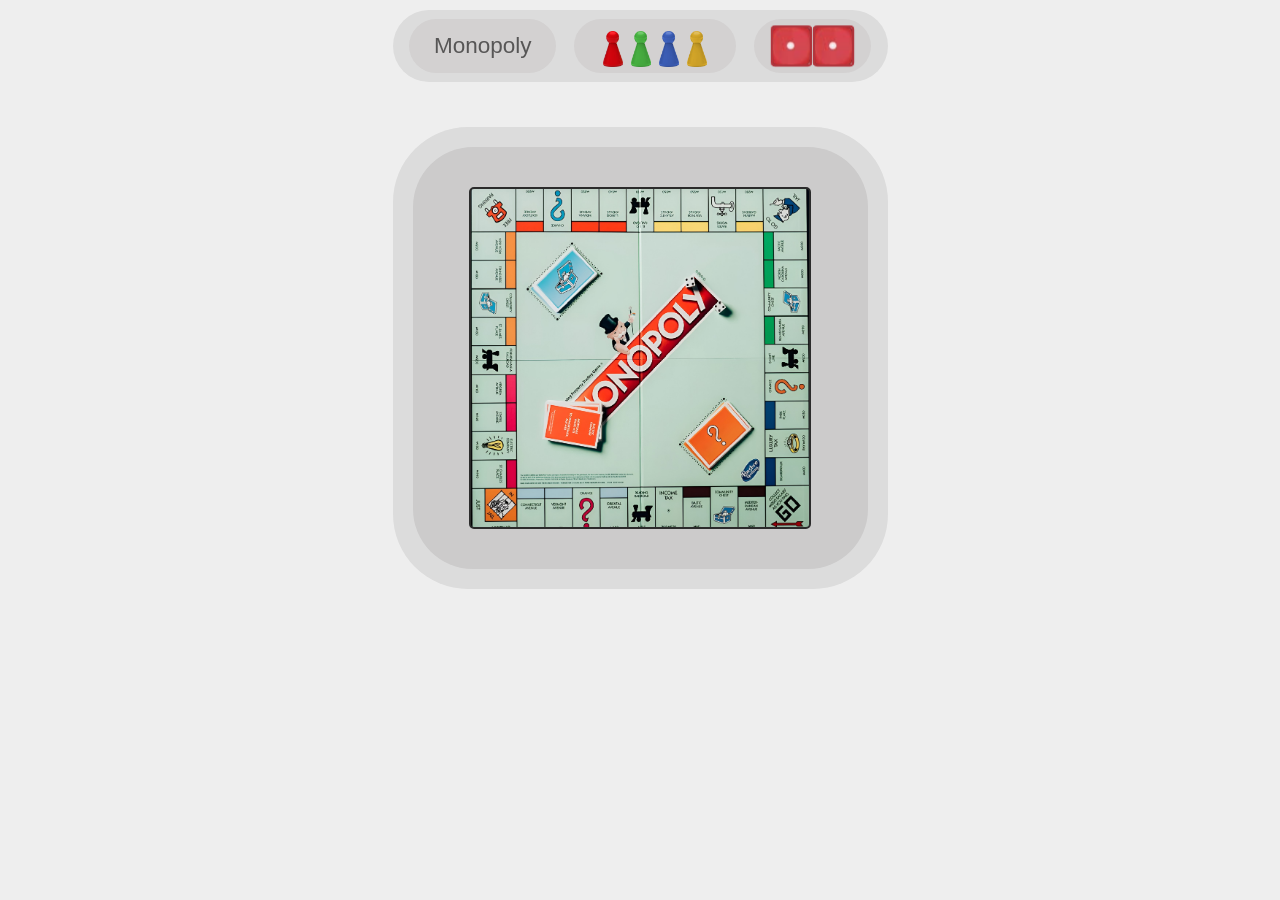
==== index.html @ c20c6dc3 "add base functions" ====
<!DOCTYPE html>
<html lang="en">
<head>
    <meta charset="UTF-8">
    <meta name="viewport" content="width=device-width, initial-scale=1.0">
    <title>Monopoly</title>
    <link rel="stylesheet" href="./style.css">
    <link rel="stylesheet" href="./cubes.css">
    <link rel="icon" href="./imgs/favicon.jpg">
    
</head>
<body>
    <div class="container">
        <nav>
            <div class="logo-container"><a href="./drag-n-drop.html">Monopoly</a></div>
            <div class="figure-container">
                <div class="figure" draggable="true" data-id="1">
                    <img src="./imgs/red_figure.png">
                </div>
                <div class="figure" draggable="true" data-id="2">
                    <img src="./imgs/green_figure.png">
                </div>
                <div class="figure" draggable="true" data-id="3">
                    <img src="./imgs/blue_figure.png">
                </div>
                <div class="figure" draggable="true" data-id="4">
                    <img src="./imgs/yellow_figure.png">
                </div>
            </div>
            <div class="cube-container">
                <div class="cube cube-one cube-hover" onclick=(rollTheDice())>
                    <div class="face front"></div>
                    <div class="face back"></div>
                    <div class="face right"></div>
                    <div class="face left"></div>
                    <div class="face top"></div>
                    <div class="face bottom"></div>
                </div>
                <div class="cube cube-two cube-hover" onclick=(rollTheDice())>
                    <div class="face front"></div>
                    <div class="face back"></div>
                    <div class="face right"></div>
                    <div class="face left"></div>
                    <div class="face top"></div>
                    <div class="face bottom"></div>
                </div>
            </div>
        </nav>
        <main>
            <div class="field">

                <div class="monopoly">
                    <div class="field-cell" id="zone1">
                        <div class="cell-item cell-big"></div>
                    </div>
                    <div class="field-cell" id="zone2">
                        <div class="cell-item"></div>
                    </div>
                    <div class="field-cell" id="zone3">
                        <div class="cell-item"></div>
                    </div>
                    <div class="field-cell" id="zone4">
                        <div class="cell-item"></div>
                    </div>
                    <div class="field-cell" id="zone5">
                        <div class="cell-item"></div>
                    </div>
                    <div class="field-cell" id="zone6">
                        <div class="cell-item"></div>
                    </div>
                    <div class="field-cell" id="zone7">
                        <div class="cell-item"></div>
                    </div>
                    <div class="field-cell" id="zone8">
                        <div class="cell-item"></div>
                    </div>
                    <div class="field-cell" id="zone9">
                        <div class="cell-item"></div>
                    </div>
                    <div class="field-cell" id="zone10">
                        <div class="cell-item"></div>
                    </div>
                    <div class="field-cell" id="zone11">
                        <div class="cell-item cell-big"></div>
                    </div>
                    <div class="field-cell" id="zone12">
                        <div class="cell-item"></div>
                    </div>
                    <div class="field-cell" id="zone13">
                        <div class="cell-item"></div>
                    </div>
                    <div class="field-cell" id="zone14">
                        <div class="cell-item"></div>
                    </div>
                    <div class="field-cell" id="zone15">
                        <div class="cell-item"></div>
                    </div>
                    <div class="field-cell" id="zone16">
                        <div class="cell-item"></div>
                    </div>
                    <div class="field-cell" id="zone17">
                        <div class="cell-item"></div>
                    </div>
                    <div class="field-cell" id="zone18">
                        <div class="cell-item"></div>
                    </div>
                    <div class="field-cell" id="zone19">
                        <div class="cell-item"></div>
                    </div>
                    <div class="field-cell" id="zone20">
                        <div class="cell-item"></div>
                    </div>
                    <div class="field-cell" id="zone21">
                        <div class="cell-item"></div>
                    </div>
                    <div class="field-cell" id="zone22">
                        <div class="cell-item"></div>
                    </div>
                    <div class="field-cell" id="zone23">
                        <div class="cell-item"></div>
                    </div>
                    <div class="field-cell" id="zone24">
                        <div class="cell-item"></div>
                    </div>
                    <div class="field-cell" id="zone25">
                        <div class="cell-item"></div>
                    </div>
                    <div class="field-cell" id="zone26">
                        <div class="cell-item"></div>
                    </div>
                    <div class="field-cell" id="zone27">
                        <div class="cell-item"></div>
                    </div>
                    <div class="field-cell" id="zone28">
                        <div class="cell-item"></div>
                    </div>
                    <div class="field-cell" id="zone29">
                        <div class="cell-item"></div>
                    </div>
                    <div class="field-cell" id="zone30">
                        <div class="cell-item cell-big"></div>
                    </div>
                    <div class="field-cell" id="zone31">
                        <div class="cell-item"></div>
                    </div>
                    <div class="field-cell" id="zone32">
                        <div class="cell-item"></div>
                    </div>
                    <div class="field-cell" id="zone33">
                        <div class="cell-item"></div>
                    </div>
                    <div class="field-cell" id="zone34">
                        <div class="cell-item"></div>
                    </div>
                    <div class="field-cell" id="zone35">
                        <div class="cell-item"></div>
                    </div>
                    <div class="field-cell" id="zone36">
                        <div class="cell-item"></div>
                    </div>
                    <div class="field-cell" id="zone37">
                        <div class="cell-item"></div>
                    </div>
                    <div class="field-cell" id="zone38">
                        <div class="cell-item"></div>
                    </div>
                    <div class="field-cell" id="zone39">
                        <div class="cell-item"></div>
                    </div>
                    <div class="field-cell" id="zone40">
                        <div class="cell-item cell-big"></div>
                    </div>
                    <div class="center-zone" id="zone41" onclick={rollTheDice()}></div>

                    
                    
                </div>
            </div>
        </main>
    </div>

    <script src="./script.js"></script>
</body>
</html>
---- style.css ----
* {
    box-sizing: border-box;
    padding: 0;
    margin: 0;
}

a {
    text-decoration: none;
    color: rgb(87, 86, 86);
}

body {
    background-color: rgb(238, 238, 238);
}

.container {
    margin: auto;
    margin-top: 10px;
    max-width: 55vh;
}

/* Навигация */

nav {
    display: flex;
    justify-content: space-around;
    align-items: center;
    gap: 15px;
    padding: 15px;
    height: 8vh;

    font-size: 2.5vh;
    background-color: gainsboro;
    border-radius: 60px;
}

/* Лого */

.logo-container {
    display: flex;
    align-items: center;
    justify-content: center;
    
    font-family: sans-serif;
    background-color: rgb(211, 209, 209);
    height: 6vh;
    border-radius: 5vh;
    padding: 25px;
    color: rgb(77, 76, 76);
}

/* Фигуры */

.figure-container {
    display: flex;
    justify-content: space-around;
    align-items: center;
    width: 18vh;
    height: 6vh;
    padding: 25px;
    border-radius: 5vh;
    background-color: rgb(211, 209, 209);
}

.figure {
    cursor: grab;
    user-select: none;
    height: 4vh;
    transition: 0.2s;
}

.figure:hover {
    transform: scale(105%);
    transition: 0.2s;
}

.figure img {
    display: flex;
    height: inherit;
    margin-top: 3px;
}

/* Кубы в файле cubes.css*/

/* Контент */

main {
    margin-top: 5vh;
    border-radius: 75px;
    /* height: 51vh; */
    background-color: gainsboro;
    padding: 20px;
}

.field {
    display: flex;
    justify-content: center;
    align-items: center;

    /* height: 100%; */
    padding: 40px;
    background-color: rgb(204, 203, 203);
    border-radius: 60px;
}

.monopoly {
    display: grid;
    grid-template-columns: 28fr repeat(9, 17fr) 28fr;
    grid-template-rows: 28fr repeat(9, 18.2fr) 28fr;
    grid-auto-flow: none;

    height: 38vh;
    width: 38vh;
    /* width: 100%; */
    background-image: url(./imgs/monopoly_upsc.jpg);
    background-position: center;
    background-size: 100%;
    background-repeat: no-repeat;
    border: 2px solid rgb(43, 43, 43);
    border-radius: 5px;
}


/* Ячейки */

.field-cell {
    position: relative;
    /* border: 1px solid green; */
}

.field-cell .figure {
    
    /* top: 0; */
}

.cell-item {
    position: absolute;
    width: 100%;
    height: 100%;

    display: grid;
    grid-template-columns: 50% 50%;
    grid-template-rows: 45% 45%;
    justify-content: center;
    align-items: center;
    /* border: 1px dashed red; */
    transition: 0.1s;
}

.cell-item:hover {
    background-color: rgba(245, 245, 245, 0.1);
    /* filter: blur(7px); */
    /* transform: scale(120%); */
    cursor: pointer;
    transition: 0.1s;
}

.cell-item .figure {
    position: relative;
    /* border: 2px violet dashed; */
}

.cell-item .figure img {
    position: absolute;
    top: 3px;
    height: 60%;
}

.cell-big {
    grid-template-columns: 45% 45%;
    grid-template-rows: 40% 40%;
}

.cell-big .figure img {
    top: 3px;
    height: 75%;
}

.center-zone {
    grid-row: 2 / 11;
    grid-column: 2 / 11;
}

.center-zone:hover {
    /* z-index: 0; */
    /* background-color: rgba(143, 143, 143, 0.1);
    transform: scale(110%);
    filter: blur(21px);
    cursor: pointer;
    transition: 0.2s; */
}

/* Drag and drop */

.figure-over-cell {
    z-index: 2;
    background-color: rgba(245, 245, 245, 0.3);
    /* filter: blur(7px); */
    /* transform: scale(120%); */
    transition: 0.1s;
}
---- cubes.css ----
/* Кубы */

.cube-container {
    display: flex;
    justify-content: space-around;
    align-items: center;

    height: 6vh;
    width: 13vh;
    padding: 25px;
    border-radius: 5vh;
    gap: 15px;
    background-color: rgb(211, 209, 209);

    perspective: 70vh;
    perspective-origin: 50% 50%;
}

.cube {
    z-index: 1;
    display: flex;
    justify-content: center;
    align-items: center;
    width: 40px;
    height: 40px;

    font-family: system-ui, -apple-system, BlinkMacSystemFont, 'Segoe UI', Roboto, Oxygen, Ubuntu, Cantarell, 'Open Sans', 'Helvetica Neue', sans-serif;
    color: whitesmoke;
    border-radius: 4px;
    user-select: none;
    transition: 0.1s;

    width: 100%;
    height: 100%;
    position: relative;
    transform-style: preserve-3d;
}

.face {
    position: absolute;
    width: 40px;
    height: 40px;
    background-color: rgb(184, 31, 31);
    display: flex;
    align-items: center;
    justify-content: center;
    font-size: 20px;
    color: #fff;
    background-position: center;
    background-size: 125%;
    border: 2px solid #b1363e;
    border-radius: 4px;
}

.front {
    transform: translateZ(18px);
    background-color: rgb(170, 28, 28);
    background-image: url(./imgs/cube/Слой\ 2.jpg);
}

.back {
    transform: rotateY(180deg) translateZ(18px);
    background-color: rgb(184, 31, 31);
    background-image: url(./imgs/cube/Слой\ 3.jpg);
}

.right {
    transform: rotateY(90deg) translateZ(18px);
    background-color: rgb(187, 36, 36);
    background-image: url(./imgs/cube/Слой\ 4.jpg);
}

.left {
    transform: rotateY(-90deg) translateZ(18px);
    background-color: rgb(184, 31, 31);
    background-image: url(./imgs/cube/Слой\ 5.jpg);
}

.top {
    transform: rotateX(90deg) translateZ(18px);
    background-color: rgb(173, 25, 25);
    background-image: url(./imgs/cube/Слой\ 6.jpg);
}

.bottom {
    transform: rotateX(-90deg) translateZ(18px);
    background-color: rgb(184, 31, 31);
    background-image: url(./imgs/cube/Слой\ 7.jpg);
}


.cube-hover:hover {
    /* animation-timing-function: ease;
    animation-duration: 3s;
    animation-name: hoverTheDice;
    animation-iteration-count: infinite;
    animation-direction: alternate; */

    cursor: pointer;
    transform: scale(105%);
    transition: 0.1s;
}

.roll-cube {
    animation-timing-function: ease;
    animation-duration: 2s;
    animation-name: rollTheDice;
    animation-iteration-count: 1;
}

@keyframes hoverTheDice {

    from {
        transform: scaleX(100%) scaleY(100%) scaleZ(100%) rotateX(0deg) rotateY(0deg) rotateZ(0deg) translateX(0px) translateY(0px) translateZ(0px) skewX(0deg) skewY(0deg);
    }

    to {
        transform: scaleX(105%) scaleY(105%) scaleZ(105%) rotateX(180deg) rotateY(0deg) rotateZ(-180deg) translateX(0px) translateY(0px) translateZ(0px) skewX(0deg) skewY(0deg);
    }
}

@keyframes rollTheDice {

    from {
        transform: scaleX(100%) scaleY(100%) scaleZ(100%) rotateX(0deg) rotateY(0deg) rotateZ(0deg) translateX(0px) translateY(0px) translateZ(0px);
    }

    50% {
        transform: scaleX(135%) scaleY(135%) scaleZ(135%) rotateX(-445deg) rotateY(1145deg) rotateZ(345deg) translateX(0px) translateY(0px) translateZ(0px);
    }

    to {
        transform: scaleX(100%) scaleY(100%) scaleZ(100%) rotateX(0deg) rotateY(0deg) rotateZ(0deg) translateX(0px) translateY(0px) translateZ(0px);
    }
}
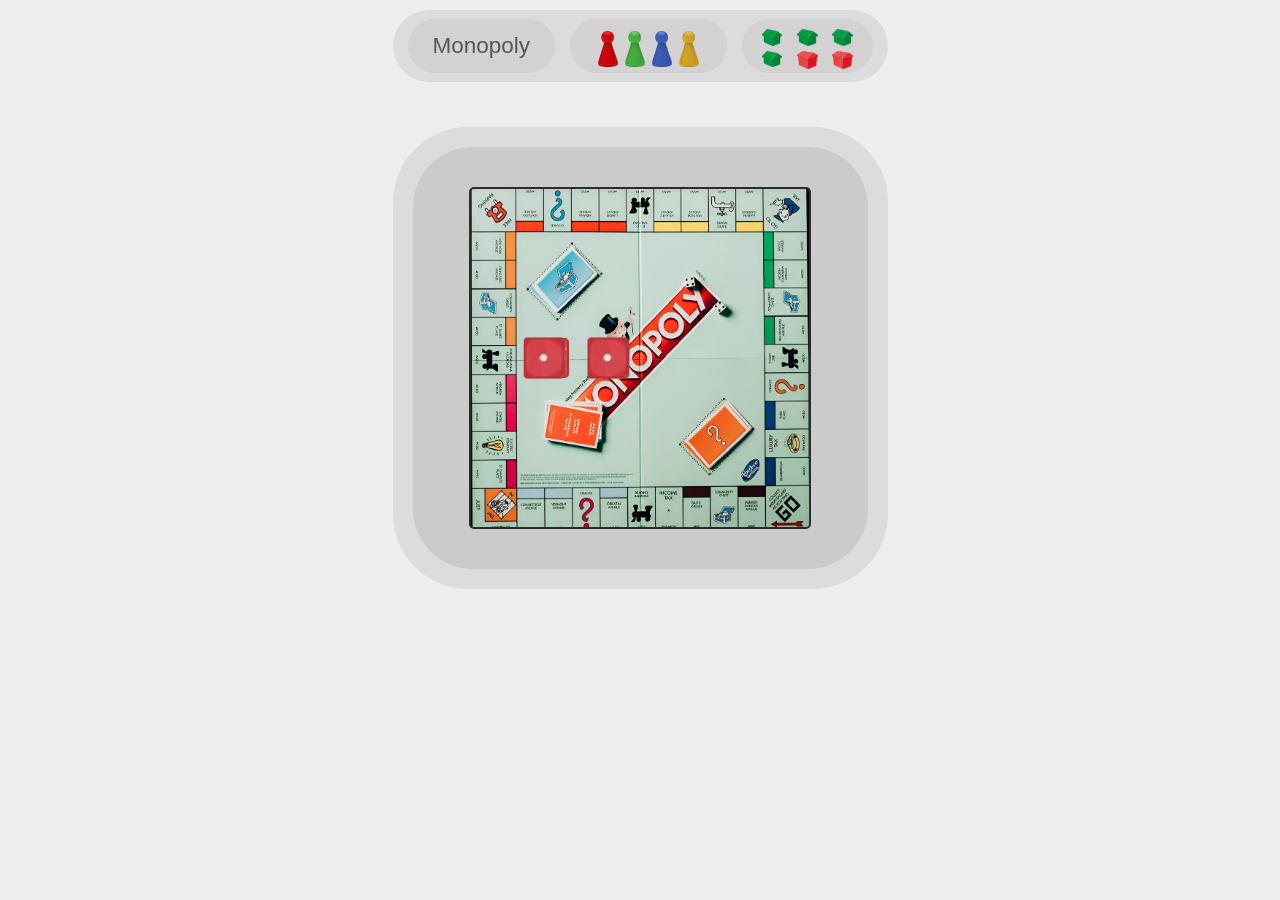
==== commit 2b5662e7: "repear path" ====
--- a/index.html
+++ b/index.html
@@ -1,5 +1,6 @@
 <!DOCTYPE html>
 <html lang="en">
+
 <head>
     <meta charset="UTF-8">
     <meta name="viewport" content="width=device-width, initial-scale=1.0">
@@ -7,8 +8,9 @@
     <link rel="stylesheet" href="./style.css">
     <link rel="stylesheet" href="./cubes.css">
     <link rel="icon" href="./imgs/favicon.jpg">
-    
+
 </head>
+
 <body>
     <div class="container">
         <nav>
@@ -27,22 +29,24 @@
                     <img src="./imgs/yellow_figure.png">
                 </div>
             </div>
-            <div class="cube-container">
-                <div class="cube cube-one cube-hover" onclick=(rollTheDice())>
-                    <div class="face front"></div>
-                    <div class="face back"></div>
-                    <div class="face right"></div>
-                    <div class="face left"></div>
-                    <div class="face top"></div>
-                    <div class="face bottom"></div>
-                </div>
-                <div class="cube cube-two cube-hover" onclick=(rollTheDice())>
-                    <div class="face front"></div>
-                    <div class="face back"></div>
-                    <div class="face right"></div>
-                    <div class="face left"></div>
-                    <div class="face top"></div>
-                    <div class="face bottom"></div>
+            <div class="house-container">
+                <div class="figure figure-house" draggable="true" data-id="5">
+                    <img src="./imgs/house.png">
+                </div>
+                <div class="figure figure-house" draggable="true" data-id="6">
+                    <img src="./imgs/house.png">
+                </div>
+                <div class="figure figure-house" draggable="true" data-id="6">
+                    <img src="./imgs/house.png">
+                </div>
+                <div class="figure figure-house" draggable="true" data-id="6">
+                    <img src="./imgs/house.png">
+                </div>
+                <div class="figure figure-hotel" draggable="true" data-id="7">
+                    <img src="./imgs/hotel.png">
+                </div>
+                <div class="figure figure-hotel" draggable="true" data-id="7">
+                    <img src="./imgs/hotel.png">
                 </div>
             </div>
         </nav>
@@ -170,10 +174,27 @@
                     <div class="field-cell" id="zone40">
                         <div class="cell-item cell-big"></div>
                     </div>
-                    <div class="center-zone" id="zone41" onclick={rollTheDice()}></div>
-
-                    
-                    
+                    <div class="center-zone cube-container-field" id="zone41" onclick={rollTheDice()}>
+                        <div class="cube cube-one cube-hover" onclick=(rollTheDice())>
+                            <div class="face front"></div>
+                            <div class="face back"></div>
+                            <div class="face right"></div>
+                            <div class="face left"></div>
+                            <div class="face top"></div>
+                            <div class="face bottom"></div>
+                        </div>
+                        <div class="cube cube-two cube-hover" onclick=(rollTheDice())>
+                            <div class="face front"></div>
+                            <div class="face back"></div>
+                            <div class="face right"></div>
+                            <div class="face left"></div>
+                            <div class="face top"></div>
+                            <div class="face bottom"></div>
+                        </div>
+                    </div>
+
+
+
                 </div>
             </div>
         </main>
@@ -181,4 +202,5 @@
 
     <script src="./script.js"></script>
 </body>
+
 </html>
--- a/style.css
+++ b/style.css
@@ -80,7 +80,30 @@
     margin-top: 3px;
 }
 
-/* Кубы в файле cubes.css*/
+.figure-house {
+    height: 1.8vh;
+}
+
+.figure-hotel {
+    height: 2vh;
+}
+
+/* Недвижимость */
+
+.house-container {
+    display: grid;
+    grid-template-columns: 1fr 1fr 1fr;
+    grid-template-rows: 1fr;
+    align-content: center;
+    justify-items: center;
+
+    height: 6vh;
+    width: 15vh;
+    padding: 15px;
+    border-radius: 5vh;
+    gap: 5px;
+    background-color: rgb(211, 209, 209);
+}
 
 /* Контент */
 
@@ -140,7 +163,7 @@
 
     display: grid;
     grid-template-columns: 50% 50%;
-    grid-template-rows: 45% 45%;
+    grid-template-rows: 35% 35% 35% 35%;
     justify-content: center;
     align-items: center;
     /* border: 1px dashed red; */
@@ -151,7 +174,7 @@
     background-color: rgba(245, 245, 245, 0.1);
     /* filter: blur(7px); */
     /* transform: scale(120%); */
-    cursor: pointer;
+    /* cursor: pointer; */
     transition: 0.1s;
 }
 
@@ -168,7 +191,7 @@
 
 .cell-big {
     grid-template-columns: 45% 45%;
-    grid-template-rows: 40% 40%;
+    grid-template-rows: 35% 35% 25% 25%;
 }
 
 .cell-big .figure img {
--- a/cubes.css
+++ b/cubes.css
@@ -1,19 +1,14 @@
 /* Кубы */
 
-.cube-container {
-    display: flex;
-    justify-content: space-around;
-    align-items: center;
-
-    height: 6vh;
-    width: 13vh;
-    padding: 25px;
-    border-radius: 5vh;
-    gap: 15px;
-    background-color: rgb(211, 209, 209);
-
+.cube-container-field {
+    display: grid;
+    grid-template-columns: 25% 25%;
     perspective: 70vh;
     perspective-origin: 50% 50%;
+}
+
+.cube-container-field:hover {
+    cursor: pointer;
 }
 
 .cube {
@@ -106,30 +101,4 @@
     animation-duration: 2s;
     animation-name: rollTheDice;
     animation-iteration-count: 1;
-}
-
-@keyframes hoverTheDice {
-
-    from {
-        transform: scaleX(100%) scaleY(100%) scaleZ(100%) rotateX(0deg) rotateY(0deg) rotateZ(0deg) translateX(0px) translateY(0px) translateZ(0px) skewX(0deg) skewY(0deg);
-    }
-
-    to {
-        transform: scaleX(105%) scaleY(105%) scaleZ(105%) rotateX(180deg) rotateY(0deg) rotateZ(-180deg) translateX(0px) translateY(0px) translateZ(0px) skewX(0deg) skewY(0deg);
-    }
-}
-
-@keyframes rollTheDice {
-
-    from {
-        transform: scaleX(100%) scaleY(100%) scaleZ(100%) rotateX(0deg) rotateY(0deg) rotateZ(0deg) translateX(0px) translateY(0px) translateZ(0px);
-    }
-
-    50% {
-        transform: scaleX(135%) scaleY(135%) scaleZ(135%) rotateX(-445deg) rotateY(1145deg) rotateZ(345deg) translateX(0px) translateY(0px) translateZ(0px);
-    }
-
-    to {
-        transform: scaleX(100%) scaleY(100%) scaleZ(100%) rotateX(0deg) rotateY(0deg) rotateZ(0deg) translateX(0px) translateY(0px) translateZ(0px);
-    }
 }
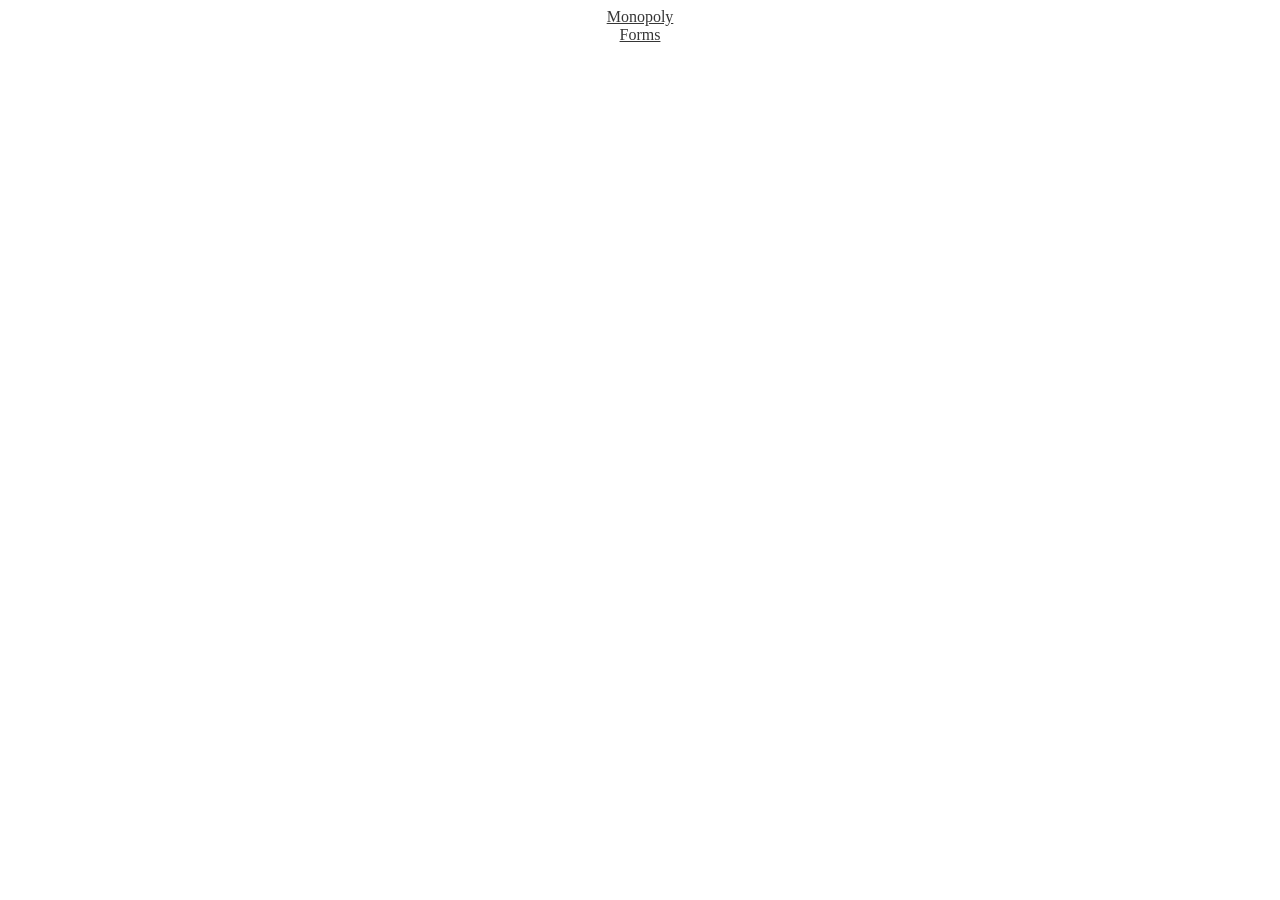
==== commit 91718893: "add redirect and forms" ====
--- a/index.html
+++ b/index.html
@@ -1,206 +1,30 @@
 <!DOCTYPE html>
 <html lang="en">
-
 <head>
     <meta charset="UTF-8">
     <meta name="viewport" content="width=device-width, initial-scale=1.0">
-    <title>Monopoly</title>
-    <link rel="stylesheet" href="./style.css">
-    <link rel="stylesheet" href="./cubes.css">
-    <link rel="icon" href="./imgs/favicon.jpg">
+    <link rel="icon" href="./icon.png">
+    <title>Redirect...</title>
+    <!-- <script>window.location.href = './drag-n-drop/index.html';</script> -->
+    <style>
+        body {
+            display: flex;
+            flex-direction: column;
+            justify-content: center;
+            align-items: center;
+        }
 
+        a {
+            color: rgb(54, 54, 54);
+        }
+
+        a:hover {
+            filter: brightness(120%);
+        }
+    </style>
 </head>
-
 <body>
-    <div class="container">
-        <nav>
-            <div class="logo-container"><a href="./drag-n-drop.html">Monopoly</a></div>
-            <div class="figure-container">
-                <div class="figure" draggable="true" data-id="1">
-                    <img src="./imgs/red_figure.png">
-                </div>
-                <div class="figure" draggable="true" data-id="2">
-                    <img src="./imgs/green_figure.png">
-                </div>
-                <div class="figure" draggable="true" data-id="3">
-                    <img src="./imgs/blue_figure.png">
-                </div>
-                <div class="figure" draggable="true" data-id="4">
-                    <img src="./imgs/yellow_figure.png">
-                </div>
-            </div>
-            <div class="house-container">
-                <div class="figure figure-house" draggable="true" data-id="5">
-                    <img src="./imgs/house.png">
-                </div>
-                <div class="figure figure-house" draggable="true" data-id="6">
-                    <img src="./imgs/house.png">
-                </div>
-                <div class="figure figure-house" draggable="true" data-id="6">
-                    <img src="./imgs/house.png">
-                </div>
-                <div class="figure figure-house" draggable="true" data-id="6">
-                    <img src="./imgs/house.png">
-                </div>
-                <div class="figure figure-hotel" draggable="true" data-id="7">
-                    <img src="./imgs/hotel.png">
-                </div>
-                <div class="figure figure-hotel" draggable="true" data-id="7">
-                    <img src="./imgs/hotel.png">
-                </div>
-            </div>
-        </nav>
-        <main>
-            <div class="field">
-
-                <div class="monopoly">
-                    <div class="field-cell" id="zone1">
-                        <div class="cell-item cell-big"></div>
-                    </div>
-                    <div class="field-cell" id="zone2">
-                        <div class="cell-item"></div>
-                    </div>
-                    <div class="field-cell" id="zone3">
-                        <div class="cell-item"></div>
-                    </div>
-                    <div class="field-cell" id="zone4">
-                        <div class="cell-item"></div>
-                    </div>
-                    <div class="field-cell" id="zone5">
-                        <div class="cell-item"></div>
-                    </div>
-                    <div class="field-cell" id="zone6">
-                        <div class="cell-item"></div>
-                    </div>
-                    <div class="field-cell" id="zone7">
-                        <div class="cell-item"></div>
-                    </div>
-                    <div class="field-cell" id="zone8">
-                        <div class="cell-item"></div>
-                    </div>
-                    <div class="field-cell" id="zone9">
-                        <div class="cell-item"></div>
-                    </div>
-                    <div class="field-cell" id="zone10">
-                        <div class="cell-item"></div>
-                    </div>
-                    <div class="field-cell" id="zone11">
-                        <div class="cell-item cell-big"></div>
-                    </div>
-                    <div class="field-cell" id="zone12">
-                        <div class="cell-item"></div>
-                    </div>
-                    <div class="field-cell" id="zone13">
-                        <div class="cell-item"></div>
-                    </div>
-                    <div class="field-cell" id="zone14">
-                        <div class="cell-item"></div>
-                    </div>
-                    <div class="field-cell" id="zone15">
-                        <div class="cell-item"></div>
-                    </div>
-                    <div class="field-cell" id="zone16">
-                        <div class="cell-item"></div>
-                    </div>
-                    <div class="field-cell" id="zone17">
-                        <div class="cell-item"></div>
-                    </div>
-                    <div class="field-cell" id="zone18">
-                        <div class="cell-item"></div>
-                    </div>
-                    <div class="field-cell" id="zone19">
-                        <div class="cell-item"></div>
-                    </div>
-                    <div class="field-cell" id="zone20">
-                        <div class="cell-item"></div>
-                    </div>
-                    <div class="field-cell" id="zone21">
-                        <div class="cell-item"></div>
-                    </div>
-                    <div class="field-cell" id="zone22">
-                        <div class="cell-item"></div>
-                    </div>
-                    <div class="field-cell" id="zone23">
-                        <div class="cell-item"></div>
-                    </div>
-                    <div class="field-cell" id="zone24">
-                        <div class="cell-item"></div>
-                    </div>
-                    <div class="field-cell" id="zone25">
-                        <div class="cell-item"></div>
-                    </div>
-                    <div class="field-cell" id="zone26">
-                        <div class="cell-item"></div>
-                    </div>
-                    <div class="field-cell" id="zone27">
-                        <div class="cell-item"></div>
-                    </div>
-                    <div class="field-cell" id="zone28">
-                        <div class="cell-item"></div>
-                    </div>
-                    <div class="field-cell" id="zone29">
-                        <div class="cell-item"></div>
-                    </div>
-                    <div class="field-cell" id="zone30">
-                        <div class="cell-item cell-big"></div>
-                    </div>
-                    <div class="field-cell" id="zone31">
-                        <div class="cell-item"></div>
-                    </div>
-                    <div class="field-cell" id="zone32">
-                        <div class="cell-item"></div>
-                    </div>
-                    <div class="field-cell" id="zone33">
-                        <div class="cell-item"></div>
-                    </div>
-                    <div class="field-cell" id="zone34">
-                        <div class="cell-item"></div>
-                    </div>
-                    <div class="field-cell" id="zone35">
-                        <div class="cell-item"></div>
-                    </div>
-                    <div class="field-cell" id="zone36">
-                        <div class="cell-item"></div>
-                    </div>
-                    <div class="field-cell" id="zone37">
-                        <div class="cell-item"></div>
-                    </div>
-                    <div class="field-cell" id="zone38">
-                        <div class="cell-item"></div>
-                    </div>
-                    <div class="field-cell" id="zone39">
-                        <div class="cell-item"></div>
-                    </div>
-                    <div class="field-cell" id="zone40">
-                        <div class="cell-item cell-big"></div>
-                    </div>
-                    <div class="center-zone cube-container-field" id="zone41" onclick={rollTheDice()}>
-                        <div class="cube cube-one cube-hover" onclick=(rollTheDice())>
-                            <div class="face front"></div>
-                            <div class="face back"></div>
-                            <div class="face right"></div>
-                            <div class="face left"></div>
-                            <div class="face top"></div>
-                            <div class="face bottom"></div>
-                        </div>
-                        <div class="cube cube-two cube-hover" onclick=(rollTheDice())>
-                            <div class="face front"></div>
-                            <div class="face back"></div>
-                            <div class="face right"></div>
-                            <div class="face left"></div>
-                            <div class="face top"></div>
-                            <div class="face bottom"></div>
-                        </div>
-                    </div>
-
-
-
-                </div>
-            </div>
-        </main>
-    </div>
-
-    <script src="./script.js"></script>
+    <a href="./drag-n-drop/index.html">Monopoly</a>
+    <a href="./forms/index.html">Forms</a>
 </body>
-
 </html>
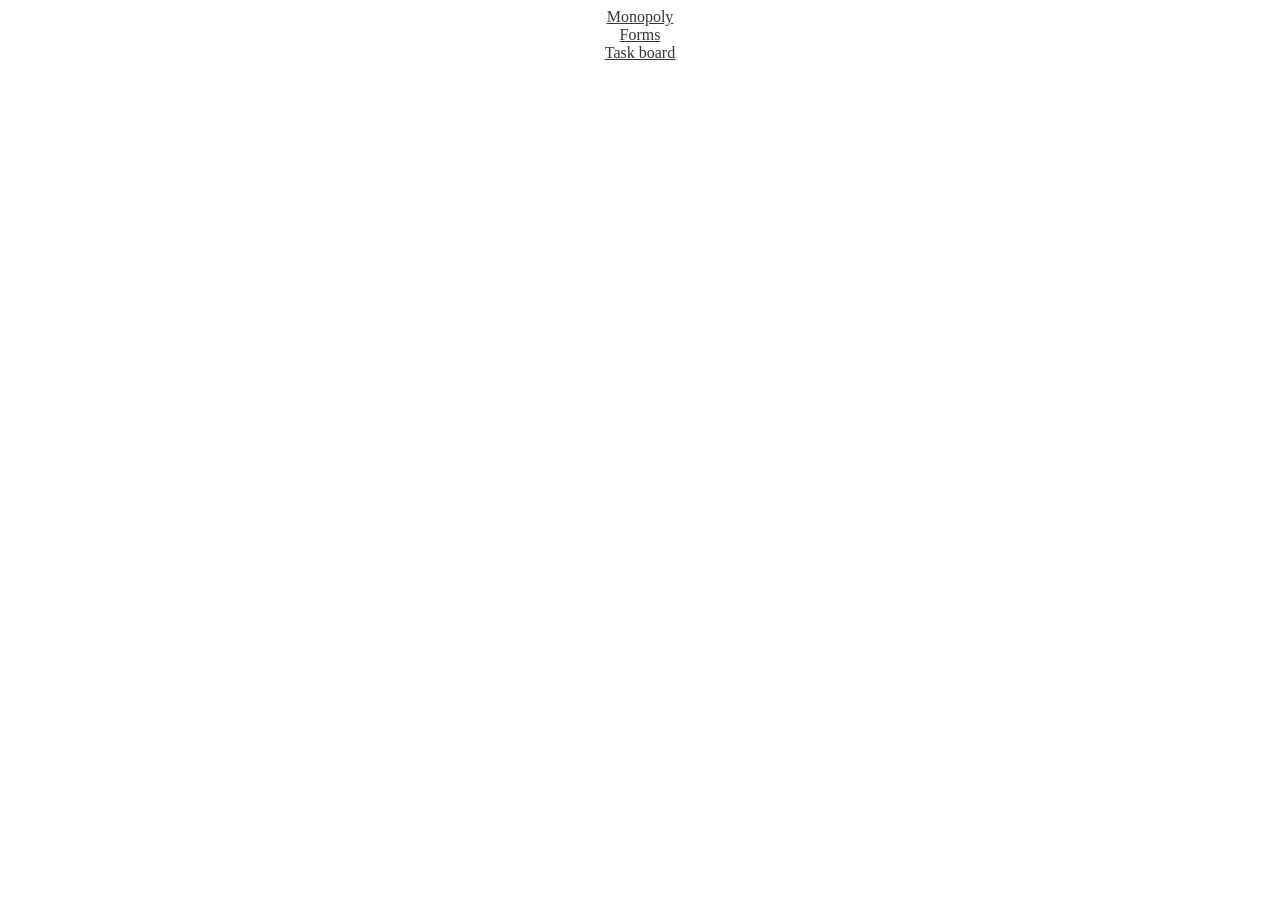
==== commit 841f52e6: "create project task-board" ====
--- a/index.html
+++ b/index.html
@@ -26,5 +26,6 @@
 <body>
     <a href="./drag-n-drop/index.html">Monopoly</a>
     <a href="./forms/index.html">Forms</a>
+    <a href="./forms/index.html">Task board</a>
 </body>
 </html>
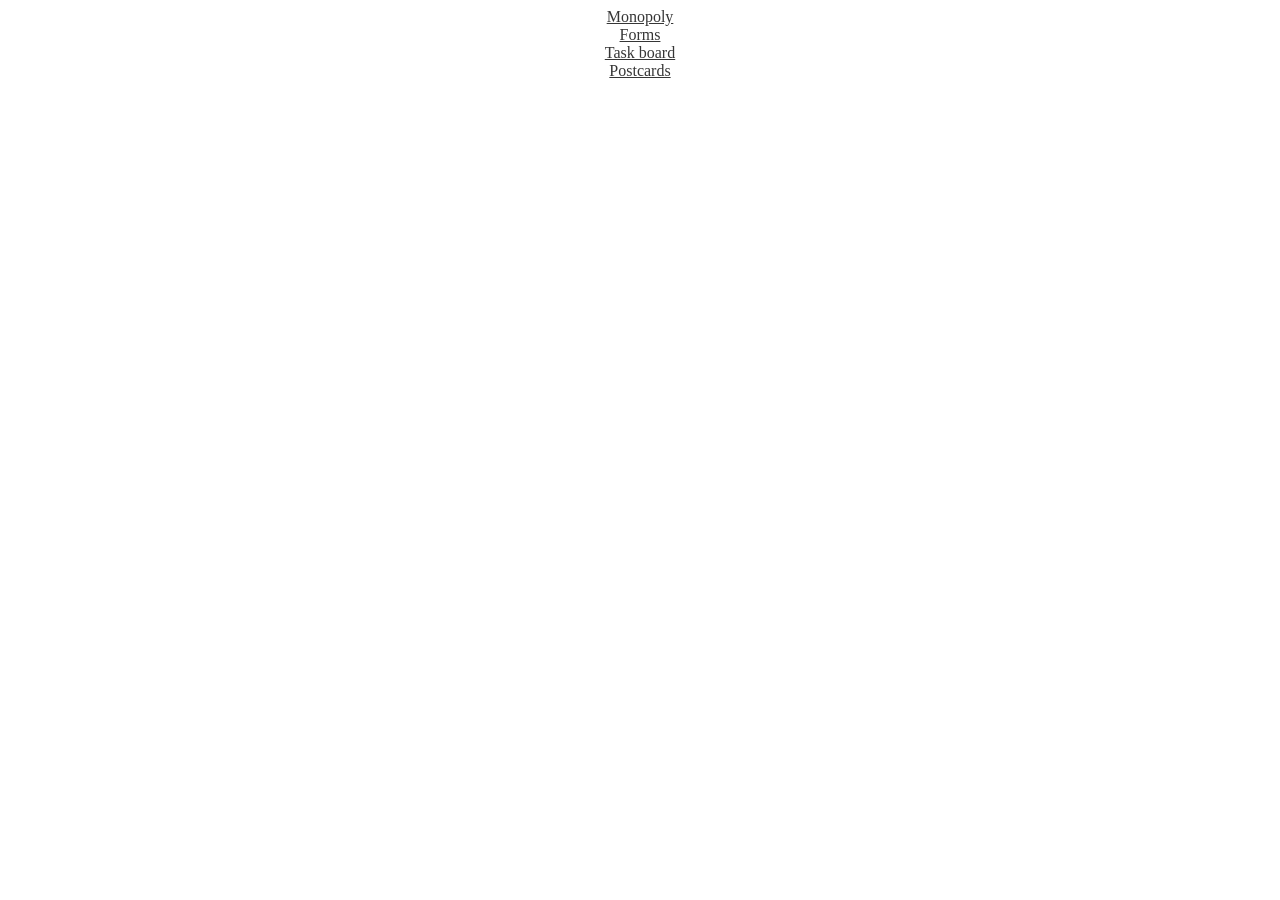
==== commit f1c72947: "add postcards page" ====
--- a/index.html
+++ b/index.html
@@ -26,6 +26,7 @@
 <body>
     <a href="./drag-n-drop/index.html">Monopoly</a>
     <a href="./forms/index.html">Forms</a>
-    <a href="./forms/index.html">Task board</a>
+    <a href="./task-board/index.html">Task board</a>
+    <a href="./postcards/index.html">Postcards</a>
 </body>
 </html>
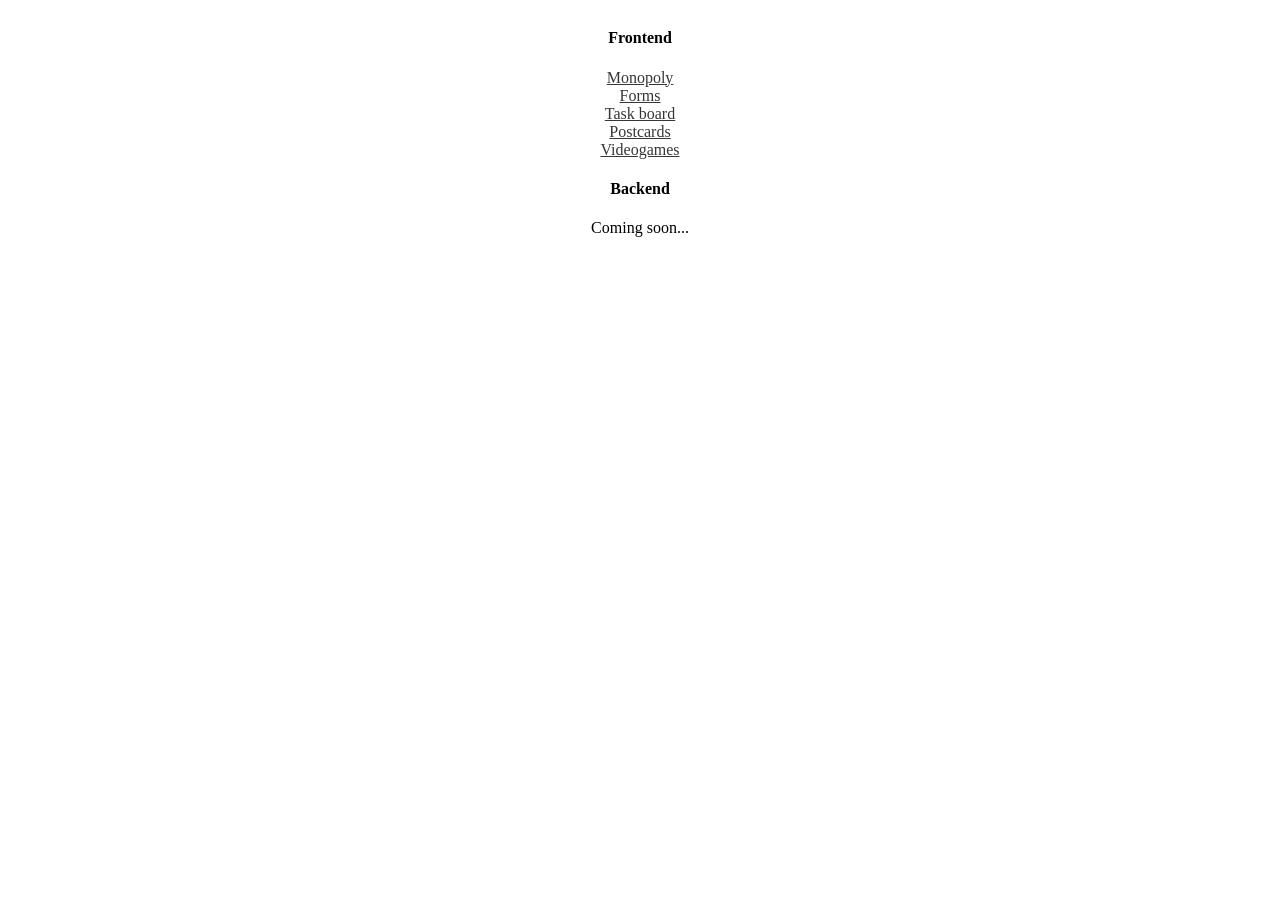
==== commit ac2fe944: "add videogames" ====
--- a/index.html
+++ b/index.html
@@ -24,9 +24,13 @@
     </style>
 </head>
 <body>
+    <h4>Frontend</h4>
     <a href="./drag-n-drop/index.html">Monopoly</a>
     <a href="./forms/index.html">Forms</a>
     <a href="./task-board/index.html">Task board</a>
     <a href="./postcards/index.html">Postcards</a>
+    <a href="./videogames/index.html">Videogames</a>
+    <h4>Backend</h4>
+    Coming soon...
 </body>
 </html>
